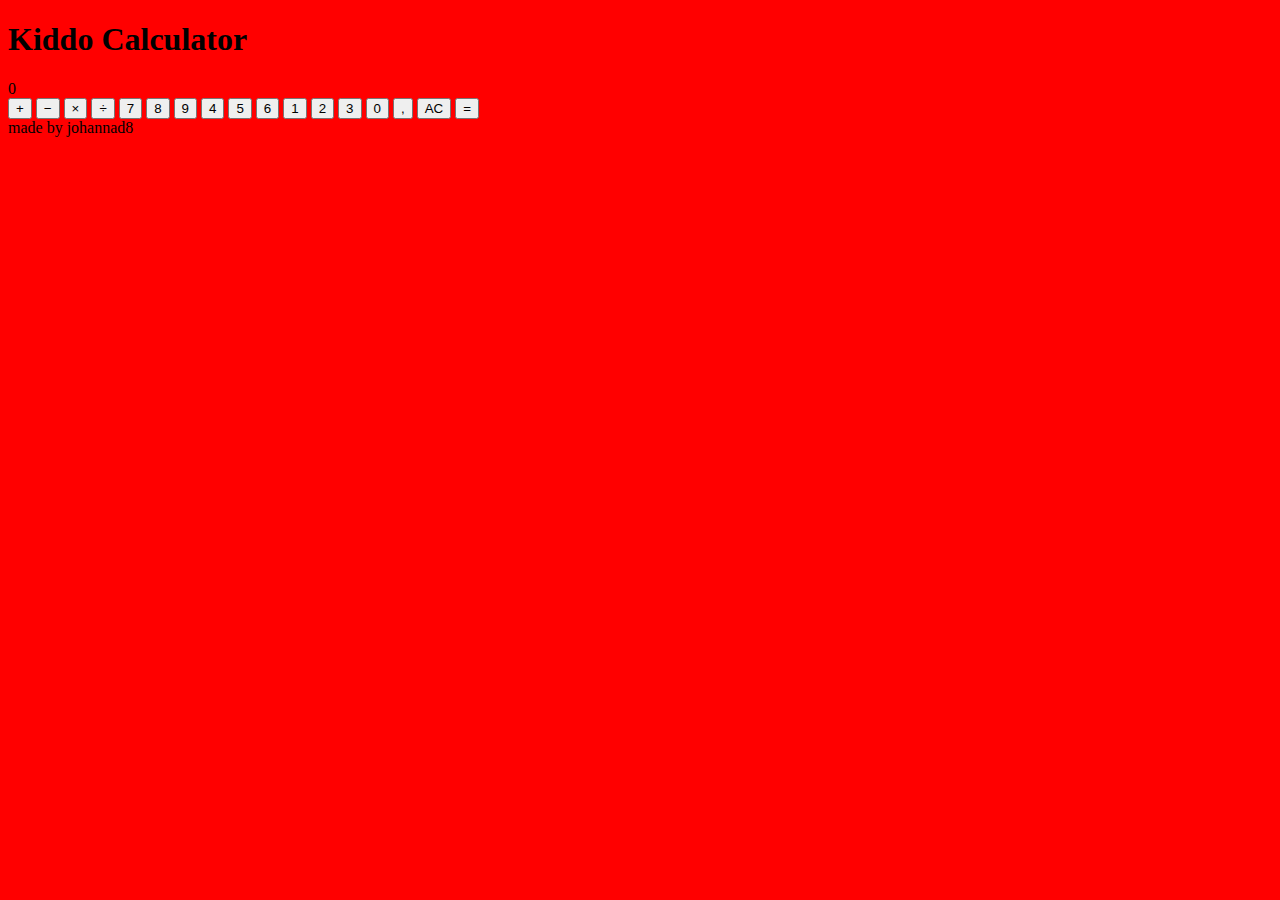
==== calculator.html @ faf346dd "changed name of the file and updated some properties" ====
<!DOCTYPE html>
<html lang="en" dir="ltr">
  <head>
    <meta charset="UTF-8">
    <title>Calculator</title>
    <link rel="stylesheet" type="text/css" href="./styles.css">
  </head>
  <body>
    <h1>Kiddo Calculator</h1>
    <section class="calculator">
      <div class="calculator__display">0</div>
      <div class="calculator__keys">

        <!-- Basic operators -->
        <button class="key--operator" data-action="add">&plus;</button>
        <button class="key--operator" data-action="subract">&minus;</button>
        <button class="key--operator" data-action="multiply">&times;</button>
        <button class="key--operator" data-action="button">&divide;</button>

        <!-- Number buttons -->
        <button>7</button>
        <button>8</button>
        <button>9</button>
        <button>4</button>
        <button>5</button>
        <button>6</button>
        <button>1</button>
        <button>2</button>
        <button>3</button>
        <button>0</button>

        <!-- Extra operators -->
        <button data-action="decimal">&comma;</button>
        <button data-action="clear">AC</button>
        <button class="key-equal" data-action="calculate">&equals;</button>

      </div>
    </section>
  </body>
  <footer>made by johannad8</footer>
</html>
---- styles.css ----
body {
  background: red;
}
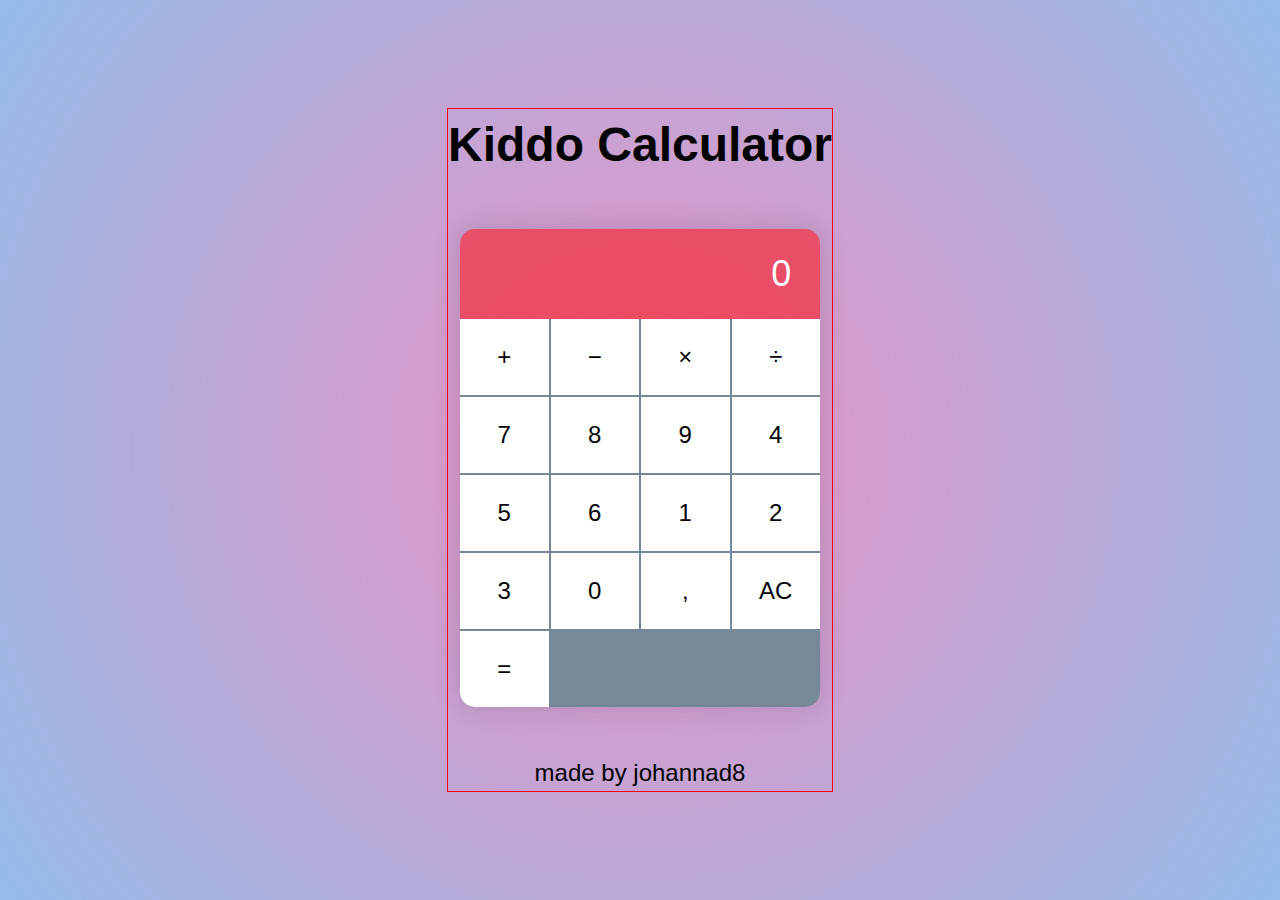
==== commit f9baa682: "added new div to keep the container together" ====
--- a/calculator.html
+++ b/calculator.html
@@ -6,36 +6,38 @@
     <link rel="stylesheet" type="text/css" href="./styles.css">
   </head>
   <body>
-    <h1>Kiddo Calculator</h1>
-    <section class="calculator">
-      <div class="calculator__display">0</div>
-      <div class="calculator__keys">
+    <div class="container">
+      <h1>Kiddo Calculator</h1>
+      <section class="calculator">
+        <div class="calculator__display">0</div>
+        <div class="calculator__keys">
 
-        <!-- Basic operators -->
-        <button class="key--operator" data-action="add">&plus;</button>
-        <button class="key--operator" data-action="subract">&minus;</button>
-        <button class="key--operator" data-action="multiply">&times;</button>
-        <button class="key--operator" data-action="button">&divide;</button>
+          <!-- Basic operators -->
+          <button class="key--operator" data-action="add">&plus;</button>
+          <button class="key--operator" data-action="subract">&minus;</button>
+          <button class="key--operator" data-action="multiply">&times;</button>
+          <button class="key--operator" data-action="button">&divide;</button>
 
-        <!-- Number buttons -->
-        <button>7</button>
-        <button>8</button>
-        <button>9</button>
-        <button>4</button>
-        <button>5</button>
-        <button>6</button>
-        <button>1</button>
-        <button>2</button>
-        <button>3</button>
-        <button>0</button>
+          <!-- Number buttons -->
+          <button>7</button>
+          <button>8</button>
+          <button>9</button>
+          <button>4</button>
+          <button>5</button>
+          <button>6</button>
+          <button>1</button>
+          <button>2</button>
+          <button>3</button>
+          <button>0</button>
 
-        <!-- Extra operators -->
-        <button data-action="decimal">&comma;</button>
-        <button data-action="clear">AC</button>
-        <button class="key-equal" data-action="calculate">&equals;</button>
+          <!-- Extra operators -->
+          <button data-action="decimal">&comma;</button>
+          <button data-action="clear">AC</button>
+          <button class="key-equal" data-action="calculate">&equals;</button>
 
-      </div>
-    </section>
+        </div>
+      </section>
+      <footer>made by johannad8</footer>
+    </div>
   </body>
-  <footer>made by johannad8</footer>
 </html>
--- a/styles.css
+++ b/styles.css
@@ -1,3 +1,144 @@
+/** Basic css-stylings **/
+html {
+  box-sizing: border-box;
+  font-size: 150%;
+  font-weight: 300;
+  line-height: 1.5;
+}
+
+*,
+*::before,
+*::after {
+  box-sizing: inherit;
+}
+
 body {
-  background: red;
+  /*background: linear-gradient(0deg, rgba(34,193,195,1) 0%, rgba(253,187,45,1) 100%);*/
+  background: radial-gradient(circle, rgba(237,145,194,1) 0%, rgba(148,187,233,1) 100%);
+  display: flex;
+  align-items: center;
+  justify-content: center;
+  height: 100vh;
+  margin: 0;
 }
+
+embed,
+iframe,
+img,
+object,
+video {
+  max-width: 100%;
+}
+
+h1,
+h2,
+h3,
+h4,
+h5,
+h6,
+ul,
+ol,
+li,
+p,
+pre,
+blockquote,
+figure,
+hr {
+  margin: 0;
+  padding-right: 0;
+  padding-left: 0;
+}
+
+a {
+  text-decoration: none;
+}
+
+a:focus {
+  outline: none;
+}
+
+h1,
+h2,
+h3,
+h4,
+h5,
+h6 {
+  display: block;
+}
+
+ol,
+ul {
+  list-style: none;
+}
+
+input,
+textarea,
+button {
+  border: 0;
+  border-radius: 0;
+  background-color: transparent;
+  font-size: inherit;
+  font-family: inherit;
+  font-weight: inherit;
+  outline: none;
+  appearance: none;
+  text-align: left;
+}
+
+input:hover,
+input:active,
+input:focus,
+textarea:hover,
+textarea:active,
+textarea:focus,
+button:hover,
+button:active,
+button:focus {
+  outline: none;
+}
+
+:root {
+  font-family: Helvetica, Arial, sans-serif;
+}
+
+/*** Kiddo calculator stylings ***/
+
+.container {
+  max-width: 20em;
+  border: 1px solid red;
+}
+
+.calculator {
+  max-width: 15em;
+  margin: 2em auto;
+  overflow: hidden;
+  border-radius: 15px;
+  box-shadow: 0 0 30px 0 rgba(0, 0, 0, 0.15);
+}
+
+.calculator__display {
+  background-color: rgba(255, 0, 0, 0.5);
+  color: #FFF;
+  font-size: 1.5em;
+  padding: 0.5em 0.8em;
+  text-align: right;
+}
+
+.calculator__keys {
+  background-color: lightslategray;
+  display: grid;
+  grid-gap: 2px;
+  grid-template-columns: repeat(4, 1fr);
+}
+
+/* Stylings here effects every divs inside calculator__keys' block */
+.calculator__keys > * {
+  position: relative;
+  text-align: center;
+  padding: 1em;
+  background-color: #FFF;
+}
+
+footer {
+  text-align: center;
+}
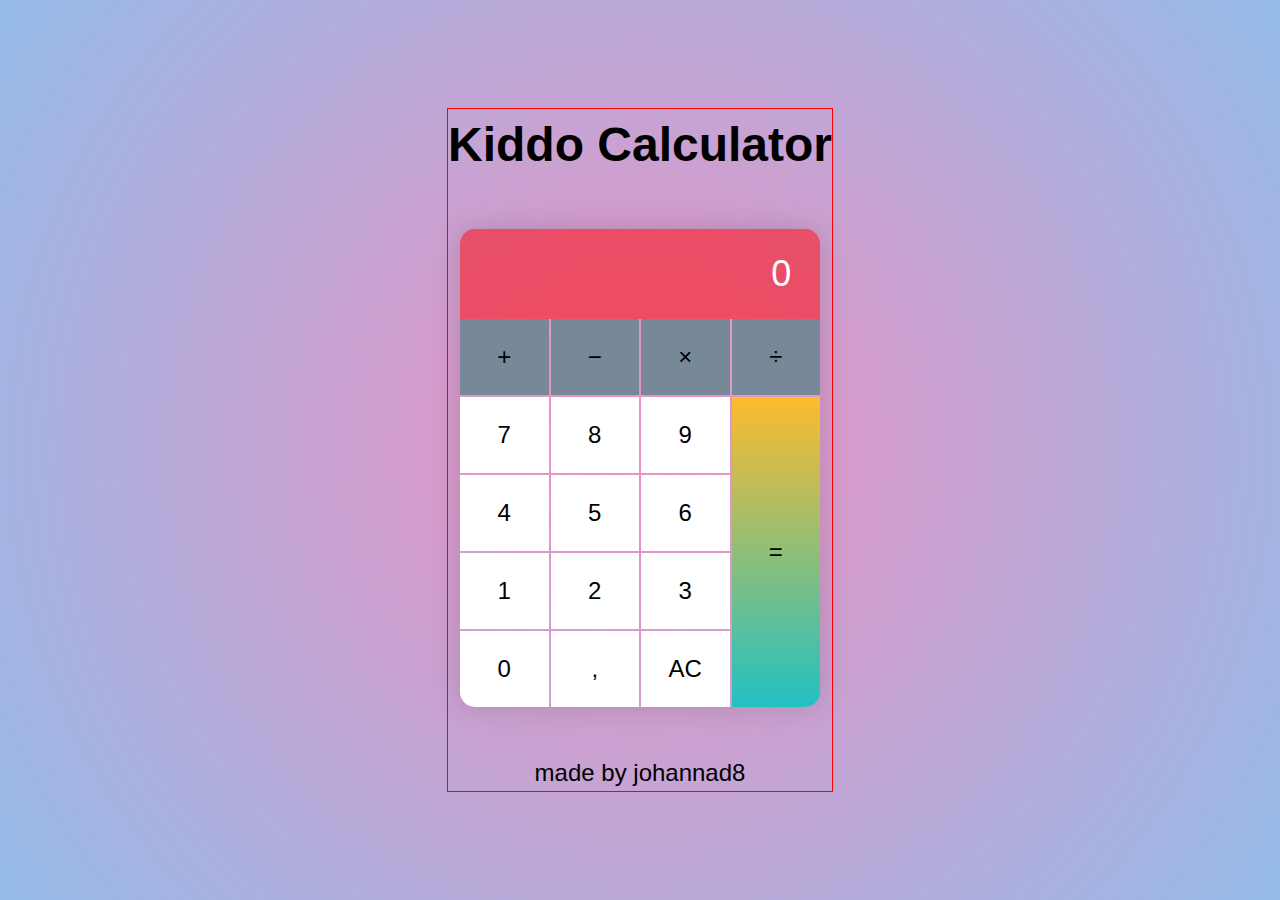
==== commit d9c7823e: "Added new features" ====
--- a/calculator.html
+++ b/calculator.html
@@ -16,7 +16,7 @@
           <button class="key--operator" data-action="add">&plus;</button>
           <button class="key--operator" data-action="subract">&minus;</button>
           <button class="key--operator" data-action="multiply">&times;</button>
-          <button class="key--operator" data-action="button">&divide;</button>
+          <button class="key--operator" data-action="divide">&divide;</button>
 
           <!-- Number buttons -->
           <button>7</button>
@@ -33,11 +33,13 @@
           <!-- Extra operators -->
           <button data-action="decimal">&comma;</button>
           <button data-action="clear">AC</button>
-          <button class="key-equal" data-action="calculate">&equals;</button>
+          <button class="key--equal" data-action="calculate">&equals;</button>
 
         </div>
       </section>
       <footer>made by johannad8</footer>
     </div>
+
+    <script src="calculator-brain.js" defer></script>
   </body>
 </html>
--- a/styles.css
+++ b/styles.css
@@ -125,7 +125,6 @@
 }
 
 .calculator__keys {
-  background-color: lightslategray;
   display: grid;
   grid-gap: 2px;
   grid-template-columns: repeat(4, 1fr);
@@ -139,6 +138,30 @@
   background-color: #FFF;
 }
 
+.calculator__keys > *:active::before,
+.calculator__keys > .is-depressed::before {
+  background-color: rgba(0, 0, 0, 0.2);
+  bottom: 0;
+  box-shadow: 0 0 6px 0 rgba(0, 0, 0, 0.5) inset;
+  content: "";
+  left: 0;
+  opacity: 0.3;
+  position: absolute;
+  right: 0;
+  top: 0;
+  z-index: 1;
+}
+
+.key--operator {
+  background-color: lightslategray;
+}
+
+.key--equal {
+  background: linear-gradient(0deg, rgba(34,193,195,1) 0%, rgba(253,187,45,1) 100%);
+  grid-column: -2;
+  grid-row: 2 / span 4;
+}
+
 footer {
   text-align: center;
 }
